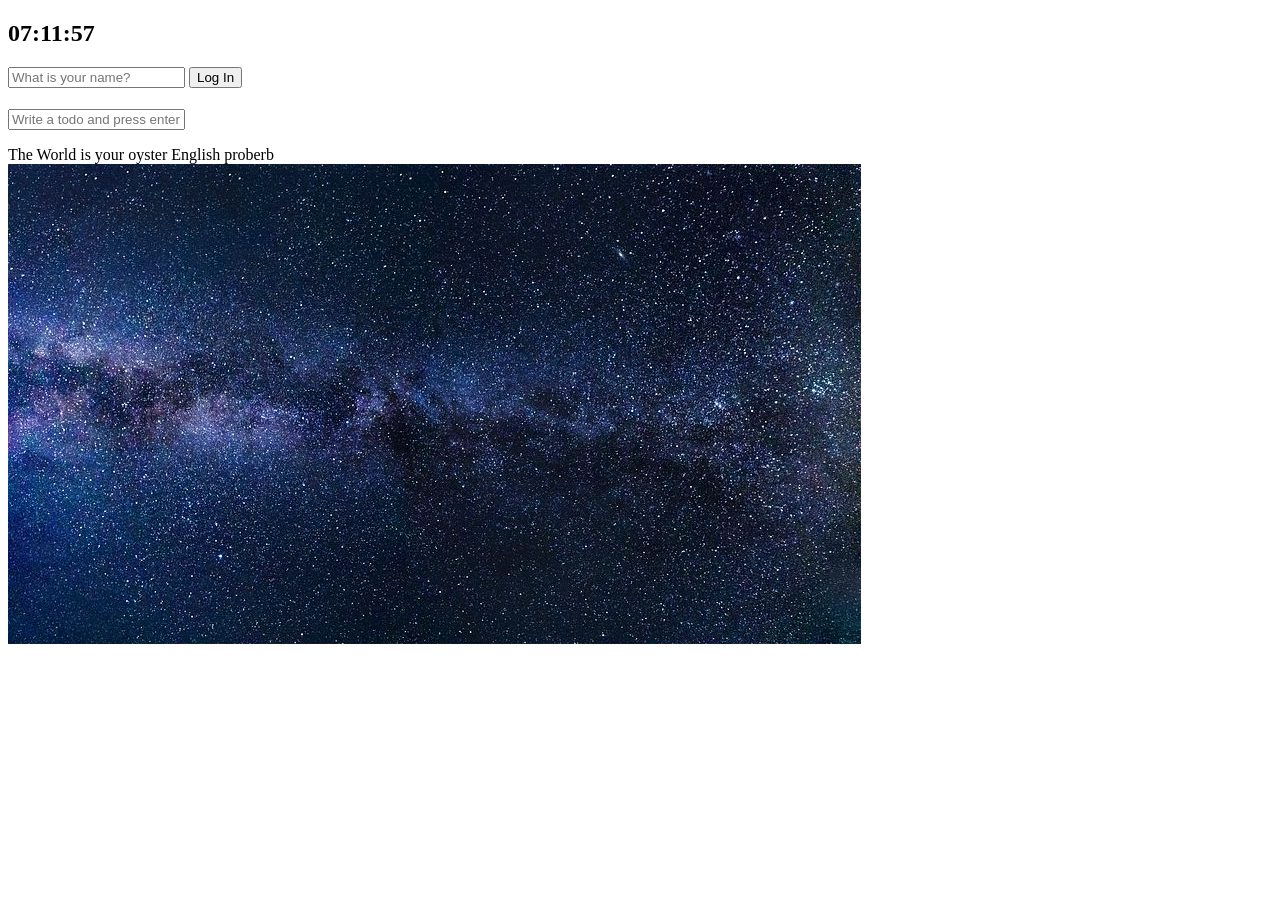
==== realindex.html @ 81d52ec5 "making repository momentum clone" ====
<!DOCTYPE html>
<html lang="en">
<head>
    <meta charset="UTF-8">
    <meta http-equiv="X-UA-Compatible" content="IE=edge">
    <meta name="viewport" content="width=device-width, initial-scale=1.0">
    <link rel="stylesheet" href="css/realstyle.css">
    <title>Momentum App</title>
</head>
<body>
    <h2 id="clock">00:00</h2>
    <form id="login-form" class="hidden">
        <input type="text" placeholder="What is your name?" required maxlength="10">
        <input type="submit" value="Log In">
    </form>
    <h1 id="greeting" class="hidden"></h1>
    <form action="" id="todo-form">
        <input type="text" placeholder="Write a todo and press enter" required>
    </form>
    <ul id="todo-list"></ul>
    <div id="quote">
        <span></span>
        <span></span>
    </div>
    <!-- <a href="https://nomadcoders.co">Go to the course</a> -->
    <script src="js/realapp.js"></script>
    <script src="js/clock.js"></script>
    <script src="js/quote.js"></script>
    <script src="js/background.js"></script>
    <script src="js/todo.js"></script>
</body>
</html>
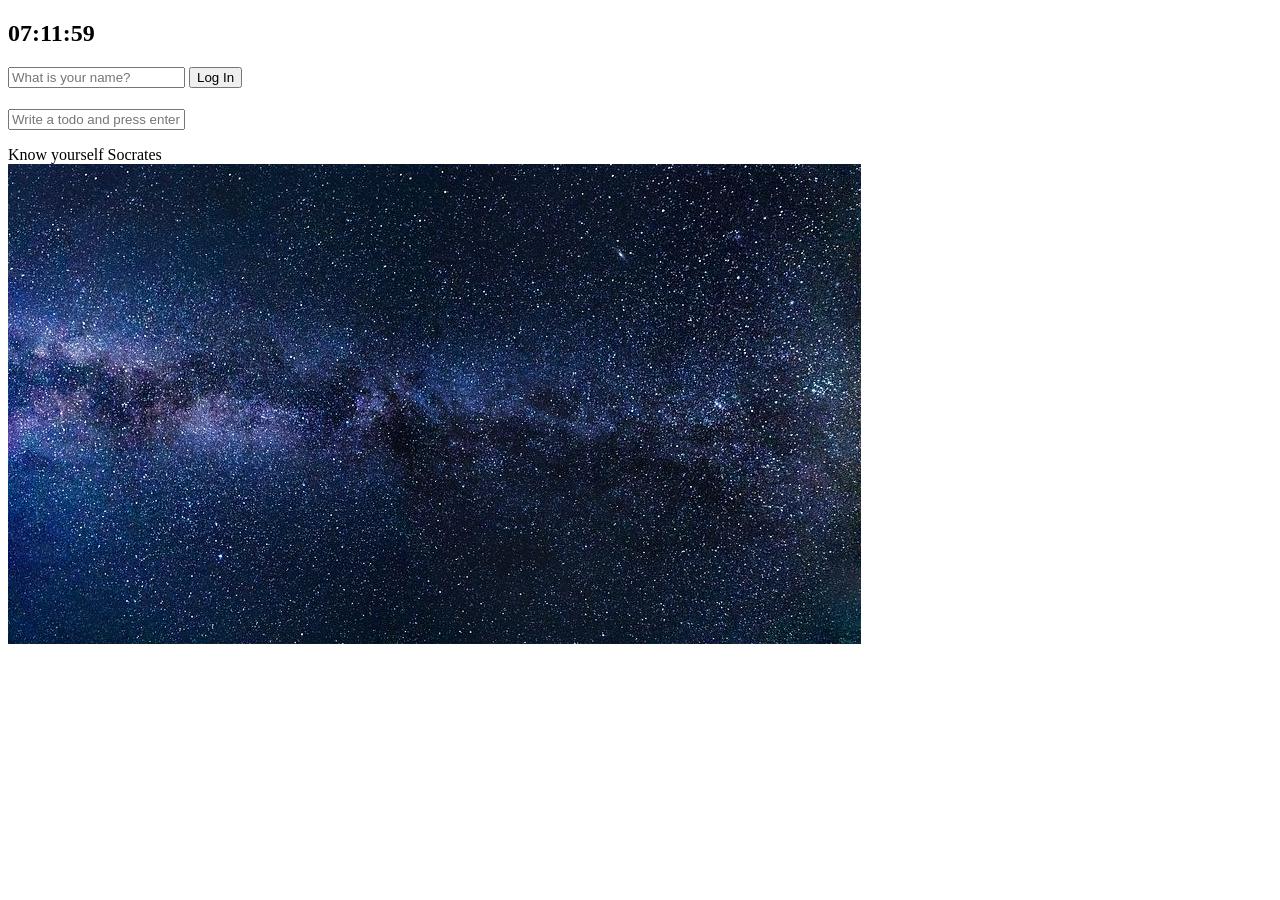
==== commit ecdb67b7: "weather script learning how to use weather API with fetch function of javascript" ====
--- a/realindex.html
+++ b/realindex.html
@@ -22,11 +22,16 @@
         <span></span>
         <span></span>
     </div>
+    <div id="weather">
+        <span></span>
+        <span></span>
+    </div>
     <!-- <a href="https://nomadcoders.co">Go to the course</a> -->
     <script src="js/realapp.js"></script>
     <script src="js/clock.js"></script>
     <script src="js/quote.js"></script>
     <script src="js/background.js"></script>
     <script src="js/todo.js"></script>
+    <script src="js/weather.js"></script>
 </body>
 </html>
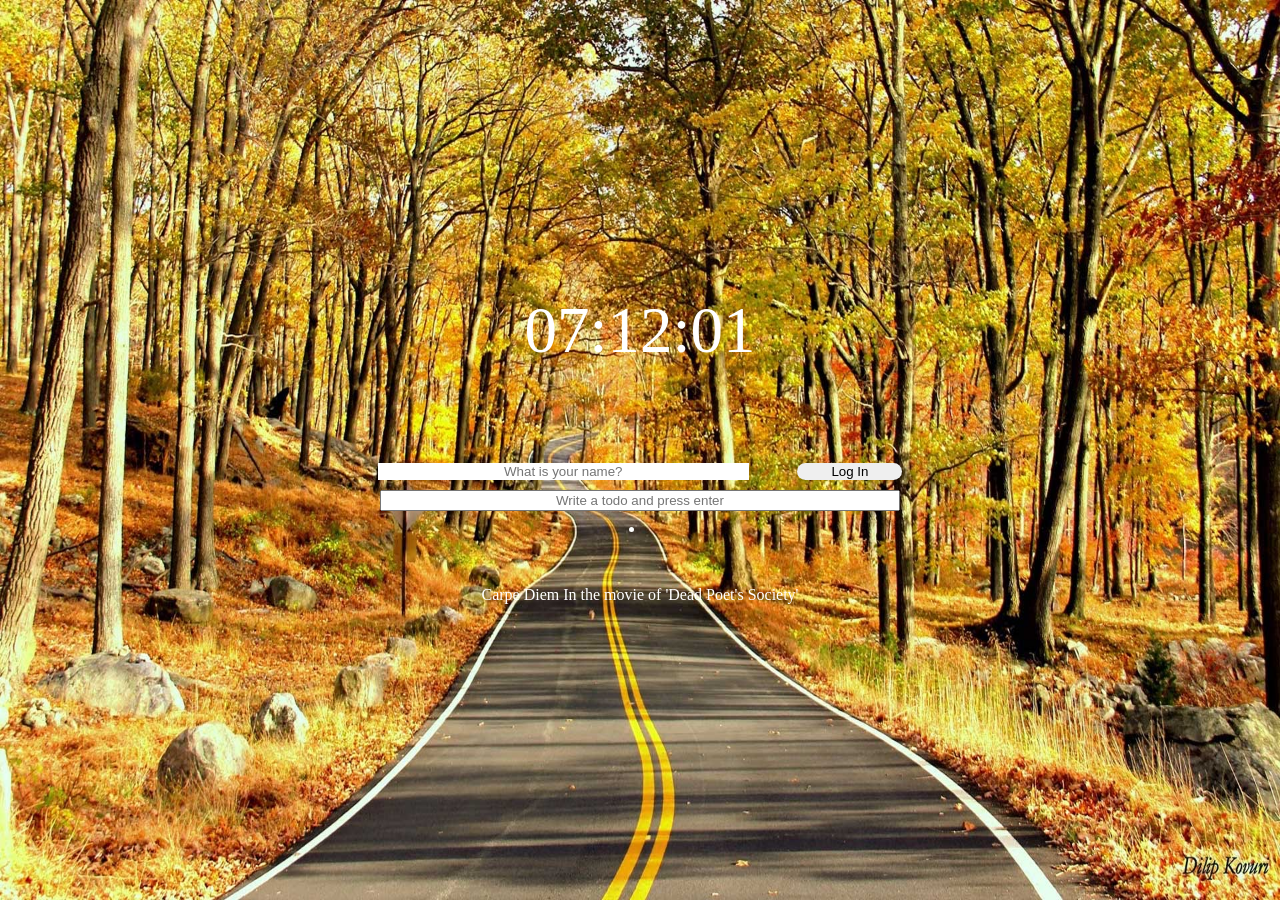
==== commit d4ea6812: "css style update1" ====
--- a/realindex.html
+++ b/realindex.html
@@ -10,8 +10,8 @@
 <body>
     <h2 id="clock">00:00</h2>
     <form id="login-form" class="hidden">
-        <input type="text" placeholder="What is your name?" required maxlength="10">
-        <input type="submit" value="Log In">
+        <input id="enteredName" type="text" placeholder="What is your name?" required maxlength="10">
+        <input id="logInBtn" type="submit" value="Log In">
     </form>
     <h1 id="greeting" class="hidden"></h1>
     <form action="" id="todo-form">
--- a/css/realstyle.css
+++ b/css/realstyle.css
@@ -0,0 +1,114 @@
+@import url(reset.css);
+
+:root {
+    --margin-big : 100px;
+    --margin-mid : 50px;
+    --margin-small : 10px;
+}
+
+.hidden {
+    display: none;
+}
+html {
+    position: relative;
+}
+body{
+    display: flex;
+    flex-direction: column;
+    justify-content: center;
+    align-items: center;
+    height: 100vh;
+}
+
+.background {
+    position: absolute;
+    top: 0px;
+    left: 0px;
+    width: 100vw;
+    height: 100vh;
+    z-index: -100;
+}
+
+* {
+    color:#fff;
+    font-family: -apple-system, BlinkMacSystemFont, 'Segoe UI', Roboto, Oxygen, Ubuntu, Cantarell, 'Open Sans', 'Helvetica Neue', sans-serif;
+}
+
+#clock {
+    font-size: 65px;
+    /* font-weight: bold; */
+    margin-bottom: var(--margin-big);
+}
+
+#greeting {
+    font-size: 35px;
+    margin-bottom: var(--margin-mid);
+}
+
+#todo-form input{
+    width: 40vw;
+    color: #000;
+    margin-bottom: var(--margin-small);
+}
+
+#todo-form input::placeholder {
+    text-align: center;
+}
+
+#todo-list {
+    margin-bottom: var(--margin-mid);
+    border: none;
+    display: list-item;
+    list-style-position: inside;
+    list-style-type: disc;
+}
+
+#todo-list li {
+    width: 70vw;
+    display: flex;
+    justify-content: space-around;
+    font-weight: bold;
+    /* list-style-position: inside; */
+    /* list-style-type: disc; */
+}
+
+#todo-list li button {
+    background-color: rgba(255, 255, 255, 0.5);
+    border: none;
+    width:30px;
+    height:30px;
+    border-radius: 10%;
+    margin-bottom: var(--margin-small);
+    position: relative;
+    display: flex;
+    justify-content: center;
+    align-items: center;
+}
+
+#todo-list li span {
+    font-size: 30px;
+    text-transform: capitalize;
+}
+
+#login-form {
+    width:41vw;
+    display: flex;
+    justify-content: space-between;
+    margin-bottom: var(--margin-small);
+}
+
+#enteredName {
+    width: 70%;
+    border: none;
+}
+
+#enteredName::placeholder {
+    text-align: center;
+}
+
+#logInBtn {
+    width: 20%;
+    border: none;
+    color: rgba(0, 0, 0, 1);
+    border-radius: 20px;
+}
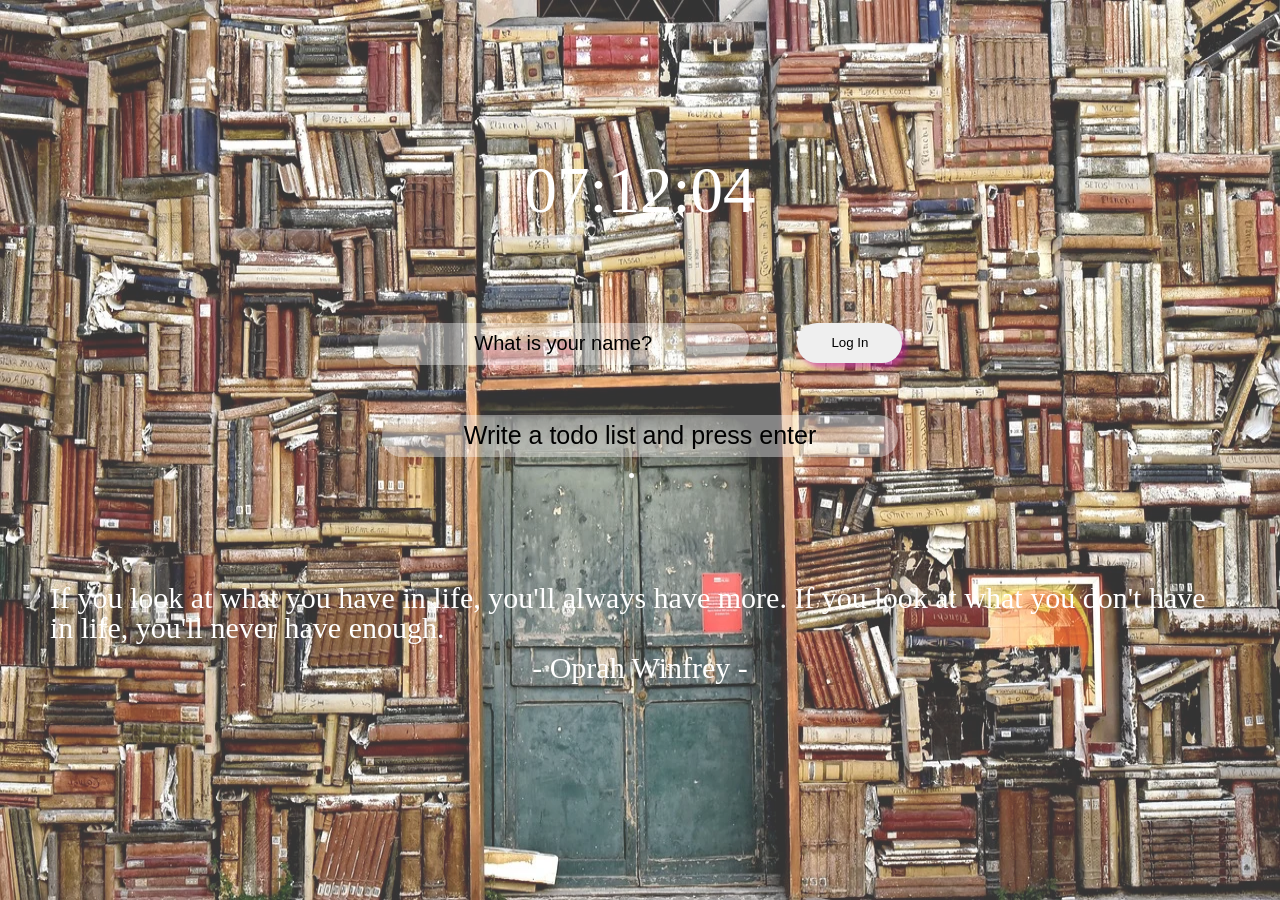
==== commit 77054049: "css finish" ====
--- a/realindex.html
+++ b/realindex.html
@@ -15,7 +15,7 @@
     </form>
     <h1 id="greeting" class="hidden"></h1>
     <form action="" id="todo-form">
-        <input type="text" placeholder="Write a todo and press enter" required>
+        <input type="text" placeholder="Write a todo list and press enter" required>
     </form>
     <ul id="todo-list"></ul>
     <div id="quote">
--- a/css/realstyle.css
+++ b/css/realstyle.css
@@ -27,6 +27,7 @@
     width: 100vw;
     height: 100vh;
     z-index: -100;
+    opacity: 0.8;
 }
 
 * {
@@ -47,12 +48,18 @@
 
 #todo-form input{
     width: 40vw;
+    height: 40px;
+    border-radius: 20px;
     color: #000;
+    background: rgba(252, 252, 252, 0.4);
+    border: none;
     margin-bottom: var(--margin-small);
+    font-size: 25px;
 }
 
 #todo-form input::placeholder {
     text-align: center;
+    color: rgba(0, 0, 0, 1);
 }
 
 #todo-list {
@@ -94,16 +101,23 @@
     width:41vw;
     display: flex;
     justify-content: space-between;
-    margin-bottom: var(--margin-small);
+    margin-bottom: var(--margin-mid);
 }
 
 #enteredName {
     width: 70%;
+    height: 40px;
     border: none;
+    border-radius: 20px;
+    background: rgba(252, 252, 252, 0.4);
+    font-size: 20px;
+    color: cadetblue;
 }
 
 #enteredName::placeholder {
     text-align: center;
+    font-size: 20px;
+    color: black;
 }
 
 #logInBtn {
@@ -111,4 +125,31 @@
     border: none;
     color: rgba(0, 0, 0, 1);
     border-radius: 20px;
+    height: 40px;
+    box-shadow: 5px 5px 5px rgba(190, 18, 162, 0.5);
+}
+
+#quote {
+    margin: 50px 50px;
+    display: flex;
+    flex-direction: column;
+    align-items: center;
+}
+
+#quote span {
+    font-size: 30px;
+    margin-bottom: var(--margin-small);
+}
+
+#weather {
+    position: absolute;
+    top: 20px;
+    right: 50px;
+    font-size: 20px;
+    display: flex;
+    flex-direction: column;
+}
+
+#weather span {
+    color: rgb(0, 0, 0);
 }
